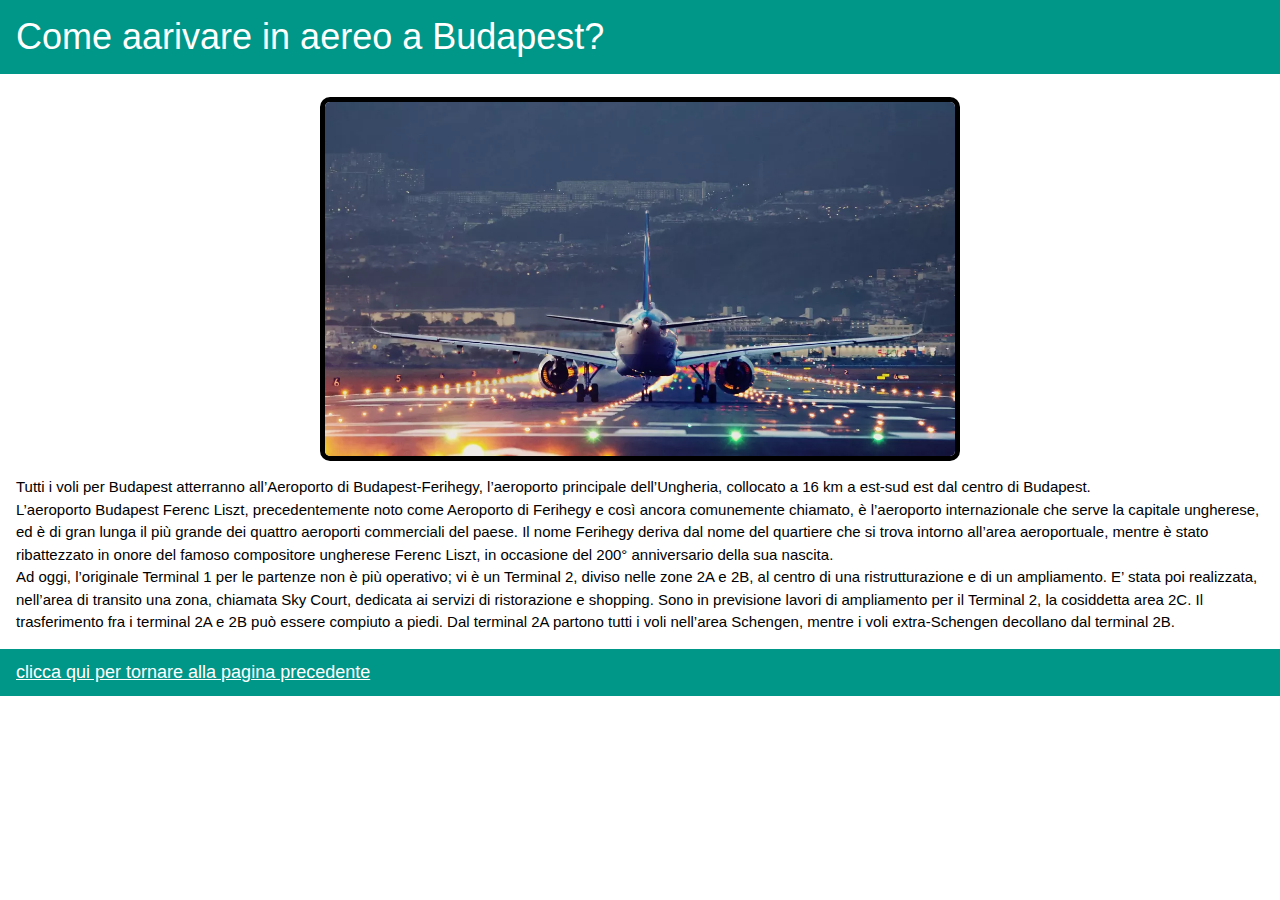
==== aereo.html @ 916531c0 "Update aereo.html" ====
<!DOCTYPE html>
<html>
<title>aereo</title>
<meta name="viewport" content="width=device-width, initial-scale=1">
<link rel="stylesheet" href="https://www.w3schools.com/w3css/4/w3.css">
<body>

<div class="w3-container w3-teal">
<h1>Come aarivare in aereo a Budapest?</h1>
</div>
</br>
<img src="aereo1.jpg" style="display: block; margin: 0 auto; max-width: 50%; height: auto; border: 5px solid black; border-color: black; border-radius: 10px;">

<div class="w3-container">
<p>Tutti i voli per Budapest atterranno all’Aeroporto di Budapest-Ferihegy, l’aeroporto principale dell’Ungheria, collocato a 16 km a est-sud est dal centro di Budapest.</br>
   L’aeroporto Budapest Ferenc Liszt, precedentemente noto come Aeroporto di Ferihegy e così ancora comunemente chiamato, è l’aeroporto internazionale che serve la capitale ungherese, ed è di gran lunga il più grande dei quattro aeroporti commerciali del paese. Il nome Ferihegy deriva dal nome del quartiere che si trova intorno all’area aeroportuale, mentre è stato ribattezzato in onore del famoso compositore ungherese Ferenc Liszt, in occasione del 200° anniversario della sua nascita. </br>
Ad oggi, l’originale Terminal 1 per le partenze non è più operativo; vi è un Terminal 2, diviso nelle zone 2A e 2B, al centro di una ristrutturazione e di un ampliamento. E’ stata poi realizzata, nell’area di transito una zona, chiamata Sky Court, dedicata ai servizi di ristorazione e shopping. Sono in previsione lavori di ampliamento per il Terminal 2, la cosiddetta area 2C. Il trasferimento fra i terminal 2A e 2B può essere compiuto a piedi. Dal terminal 2A partono tutti i voli nell’area Schengen, mentre i voli extra-Schengen decollano dal terminal 2B. </p>  
</div>

<div class="w3-container w3-teal">
  <h5><a href="come arrivarci.html">clicca qui per tornare alla pagina precedente</a></h5>
</div>

</body>
</html>
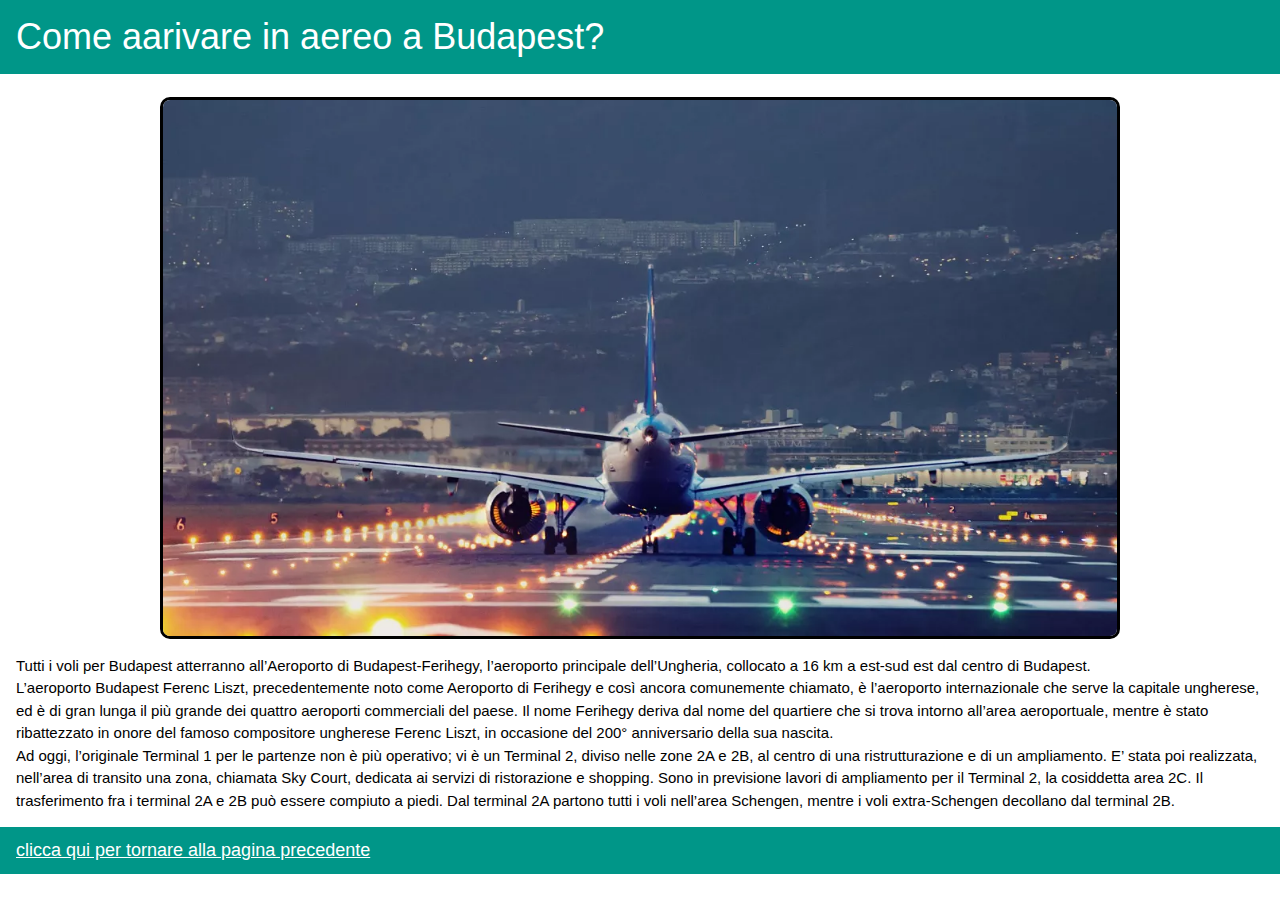
==== commit df06fbbd: "Update aereo.html" ====
--- a/aereo.html
+++ b/aereo.html
@@ -9,7 +9,7 @@
 <h1>Come aarivare in aereo a Budapest?</h1>
 </div>
 </br>
-<img src="aereo1.jpg" style="display: block; margin: 0 auto; max-width: 50%; height: auto; border: 5px solid black; border-color: black; border-radius: 10px;">
+<img src="aereo1.jpg" style="display: block; margin: 0 auto; max-width: 75%; height: auto; border: 3px solid black; border-color: black; border-radius: 10px;">
 
 <div class="w3-container">
 <p>Tutti i voli per Budapest atterranno all’Aeroporto di Budapest-Ferihegy, l’aeroporto principale dell’Ungheria, collocato a 16 km a est-sud est dal centro di Budapest.</br>
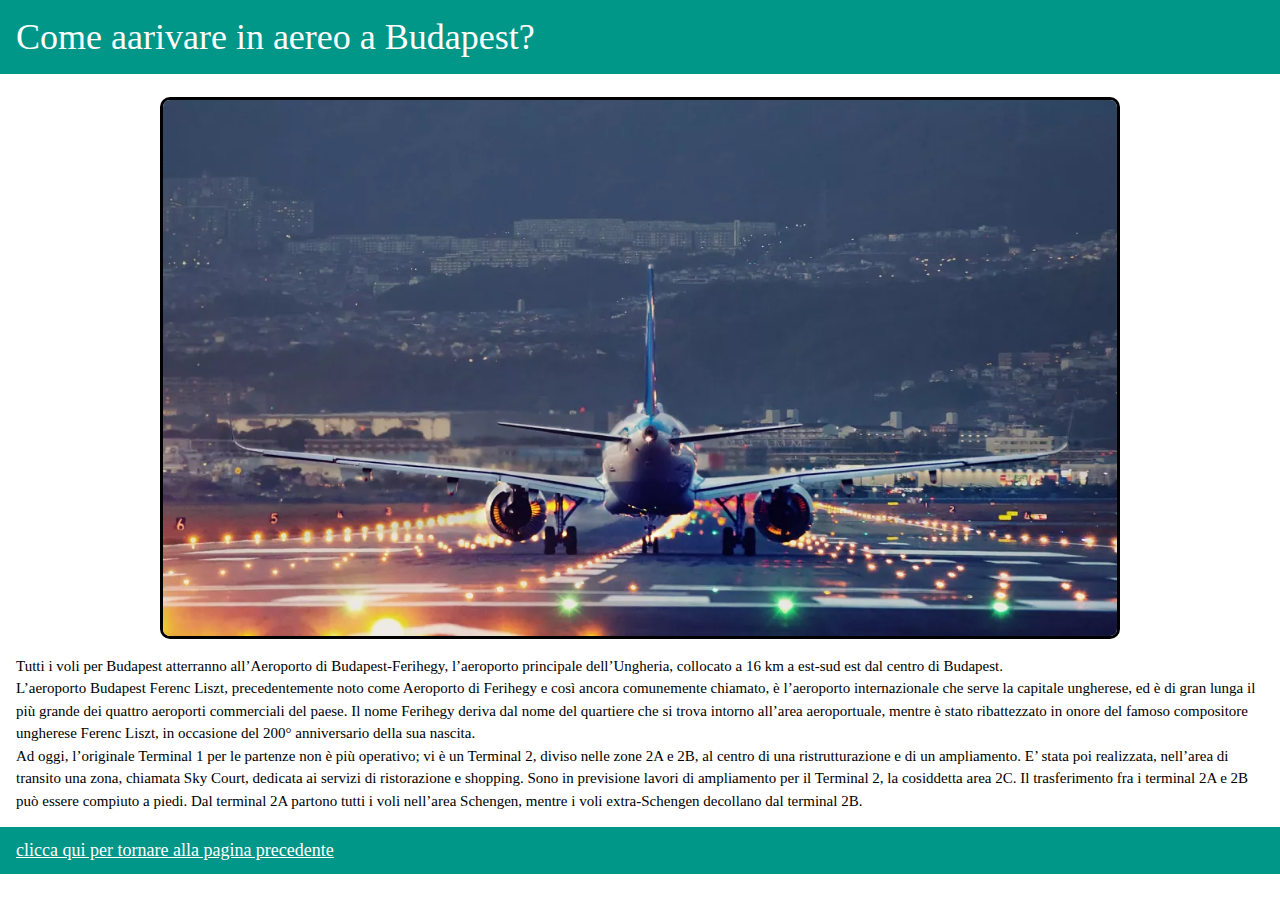
==== commit 0bd2e9c6: "Update aereo.html" ====
--- a/aereo.html
+++ b/aereo.html
@@ -6,19 +6,19 @@
 <body>
 
 <div class="w3-container w3-teal">
-<h1>Come aarivare in aereo a Budapest?</h1>
+<h1 style="font-family: PT Sans Narrow;">Come aarivare in aereo a Budapest?</h1>
 </div>
 </br>
 <img src="aereo1.jpg" style="display: block; margin: 0 auto; max-width: 75%; height: auto; border: 3px solid black; border-color: black; border-radius: 10px;">
 
 <div class="w3-container">
-<p>Tutti i voli per Budapest atterranno all’Aeroporto di Budapest-Ferihegy, l’aeroporto principale dell’Ungheria, collocato a 16 km a est-sud est dal centro di Budapest.</br>
+<p style="font-family: PT Sans Narrow;">Tutti i voli per Budapest atterranno all’Aeroporto di Budapest-Ferihegy, l’aeroporto principale dell’Ungheria, collocato a 16 km a est-sud est dal centro di Budapest.</br>
    L’aeroporto Budapest Ferenc Liszt, precedentemente noto come Aeroporto di Ferihegy e così ancora comunemente chiamato, è l’aeroporto internazionale che serve la capitale ungherese, ed è di gran lunga il più grande dei quattro aeroporti commerciali del paese. Il nome Ferihegy deriva dal nome del quartiere che si trova intorno all’area aeroportuale, mentre è stato ribattezzato in onore del famoso compositore ungherese Ferenc Liszt, in occasione del 200° anniversario della sua nascita. </br>
 Ad oggi, l’originale Terminal 1 per le partenze non è più operativo; vi è un Terminal 2, diviso nelle zone 2A e 2B, al centro di una ristrutturazione e di un ampliamento. E’ stata poi realizzata, nell’area di transito una zona, chiamata Sky Court, dedicata ai servizi di ristorazione e shopping. Sono in previsione lavori di ampliamento per il Terminal 2, la cosiddetta area 2C. Il trasferimento fra i terminal 2A e 2B può essere compiuto a piedi. Dal terminal 2A partono tutti i voli nell’area Schengen, mentre i voli extra-Schengen decollano dal terminal 2B. </p>  
 </div>
 
 <div class="w3-container w3-teal">
-  <h5><a href="come arrivarci.html">clicca qui per tornare alla pagina precedente</a></h5>
+  <h5 style="font-family: PT Sans Narrow;"><a href="come arrivarci.html">clicca qui per tornare alla pagina precedente</a></h5>
 </div>
 
 </body>
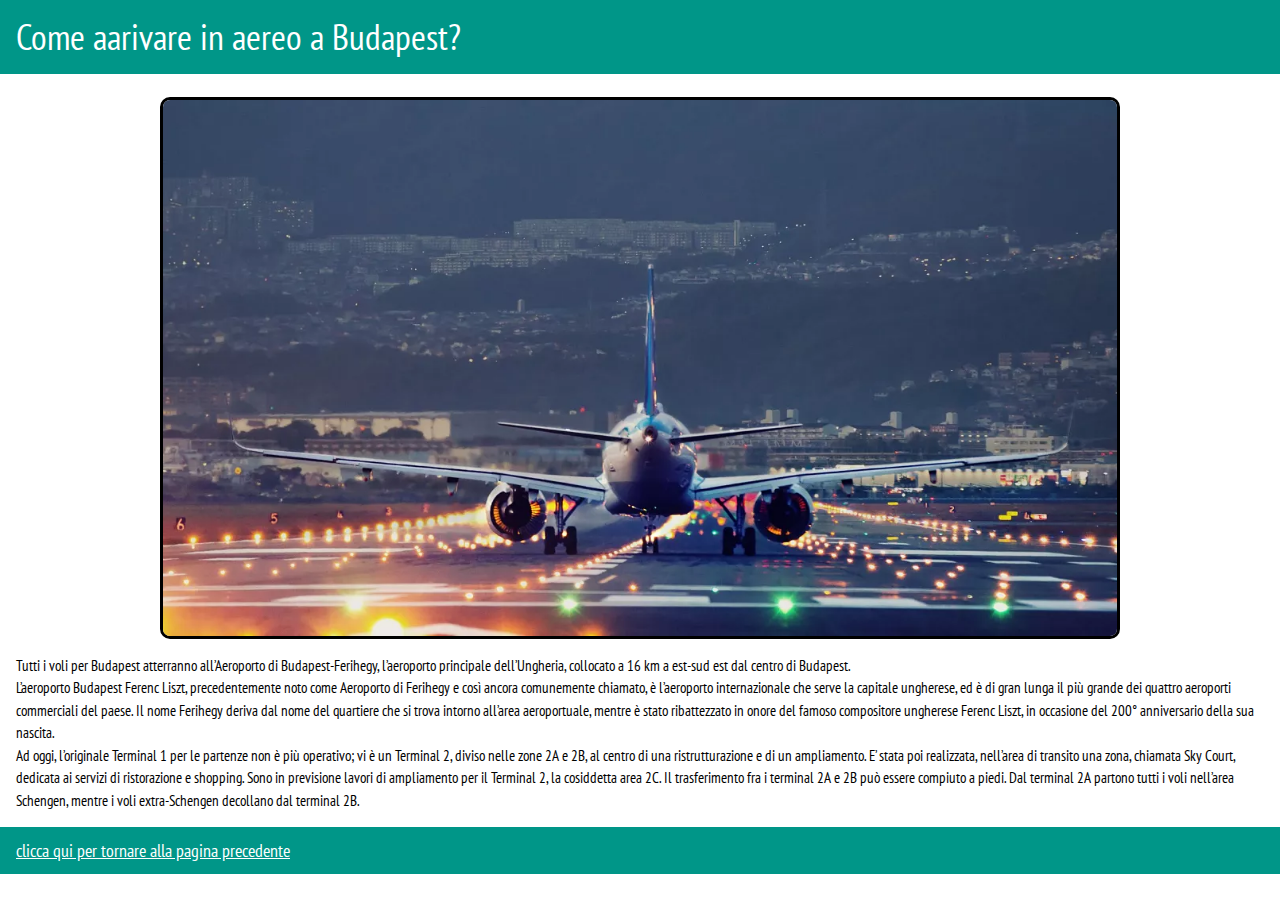
==== commit d74a3f32: "Update aereo.html" ====
--- a/aereo.html
+++ b/aereo.html
@@ -1,6 +1,14 @@
 <!DOCTYPE html>
 <html>
 <title>aereo</title>
+     <style>
+    @import url('https://fonts.googleapis.com/css2?family=PT+Sans+Narrow:wght@400;700&display=swap');
+
+.pt-sans-narrow-regular {
+  font-family: "PT Sans Narrow", sans-serif;
+  font-style: normal;
+}
+  </style>
 <meta name="viewport" content="width=device-width, initial-scale=1">
 <link rel="stylesheet" href="https://www.w3schools.com/w3css/4/w3.css">
 <body>
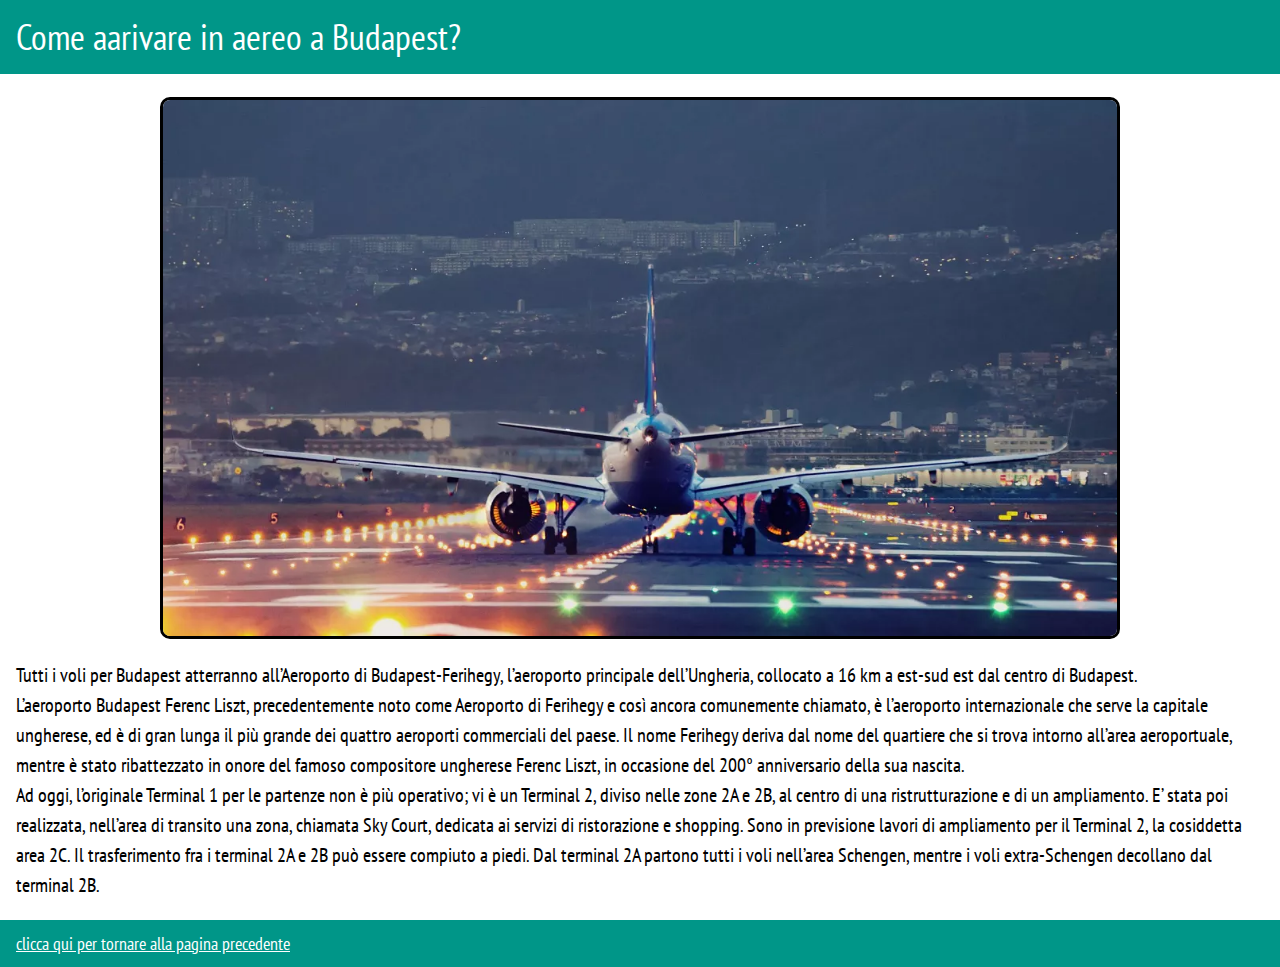
==== commit 3d845864: "Update aereo.html" ====
--- a/aereo.html
+++ b/aereo.html
@@ -20,7 +20,7 @@
 <img src="aereo1.jpg" style="display: block; margin: 0 auto; max-width: 75%; height: auto; border: 3px solid black; border-color: black; border-radius: 10px;">
 
 <div class="w3-container">
-<p style="font-family: PT Sans Narrow;">Tutti i voli per Budapest atterranno all’Aeroporto di Budapest-Ferihegy, l’aeroporto principale dell’Ungheria, collocato a 16 km a est-sud est dal centro di Budapest.</br>
+<p style="font-family: PT Sans Narrow;font-size:20px;">Tutti i voli per Budapest atterranno all’Aeroporto di Budapest-Ferihegy, l’aeroporto principale dell’Ungheria, collocato a 16 km a est-sud est dal centro di Budapest.</br>
    L’aeroporto Budapest Ferenc Liszt, precedentemente noto come Aeroporto di Ferihegy e così ancora comunemente chiamato, è l’aeroporto internazionale che serve la capitale ungherese, ed è di gran lunga il più grande dei quattro aeroporti commerciali del paese. Il nome Ferihegy deriva dal nome del quartiere che si trova intorno all’area aeroportuale, mentre è stato ribattezzato in onore del famoso compositore ungherese Ferenc Liszt, in occasione del 200° anniversario della sua nascita. </br>
 Ad oggi, l’originale Terminal 1 per le partenze non è più operativo; vi è un Terminal 2, diviso nelle zone 2A e 2B, al centro di una ristrutturazione e di un ampliamento. E’ stata poi realizzata, nell’area di transito una zona, chiamata Sky Court, dedicata ai servizi di ristorazione e shopping. Sono in previsione lavori di ampliamento per il Terminal 2, la cosiddetta area 2C. Il trasferimento fra i terminal 2A e 2B può essere compiuto a piedi. Dal terminal 2A partono tutti i voli nell’area Schengen, mentre i voli extra-Schengen decollano dal terminal 2B. </p>  
 </div>
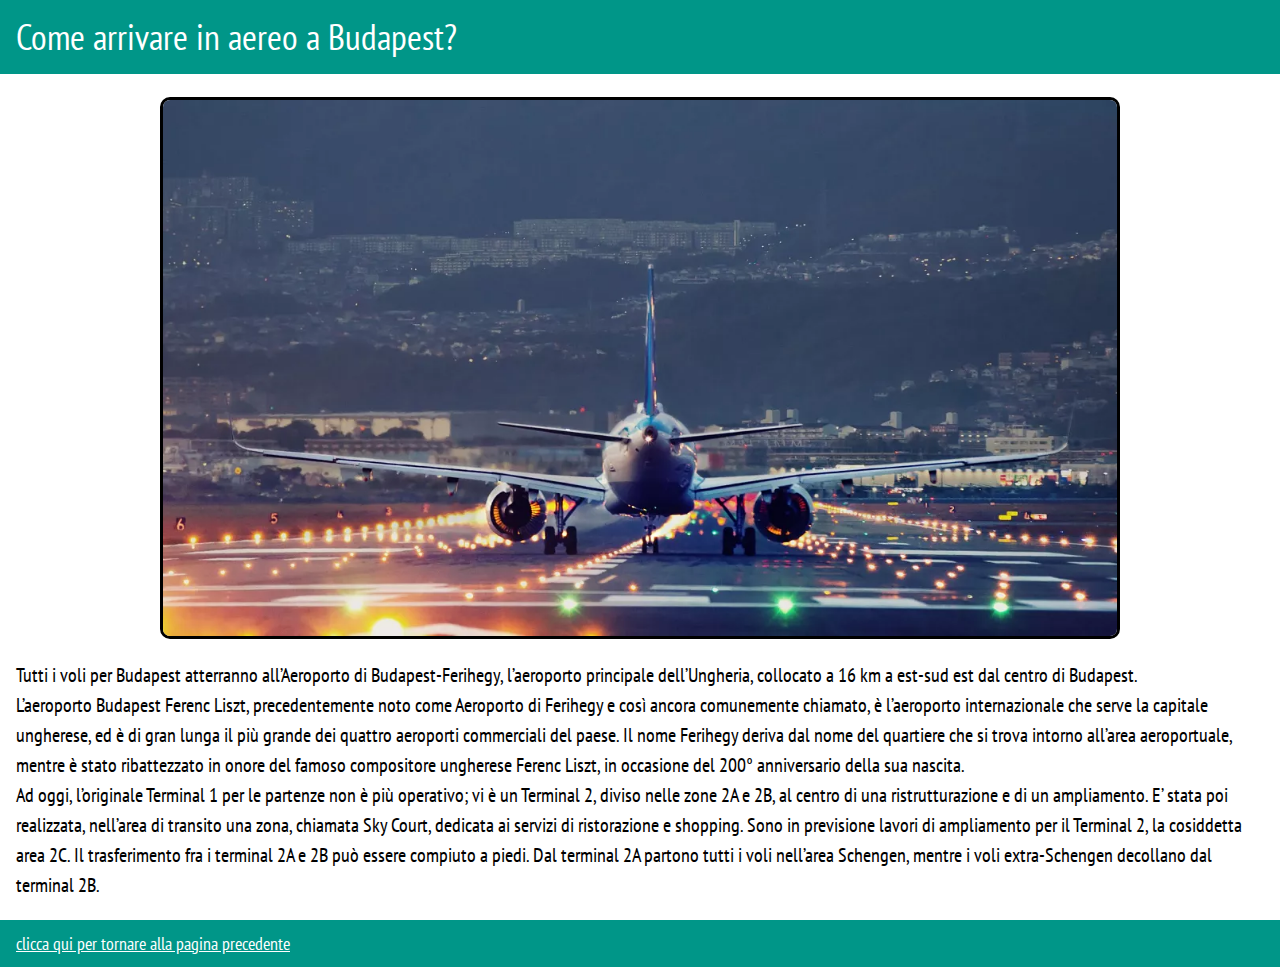
==== commit ac80f736: "Update aereo.html" ====
--- a/aereo.html
+++ b/aereo.html
@@ -14,7 +14,7 @@
 <body>
 
 <div class="w3-container w3-teal">
-<h1 style="font-family: PT Sans Narrow;">Come aarivare in aereo a Budapest?</h1>
+<h1 style="font-family: PT Sans Narrow;">Come arrivare in aereo a Budapest?</h1>
 </div>
 </br>
 <img src="aereo1.jpg" style="display: block; margin: 0 auto; max-width: 75%; height: auto; border: 3px solid black; border-color: black; border-radius: 10px;">
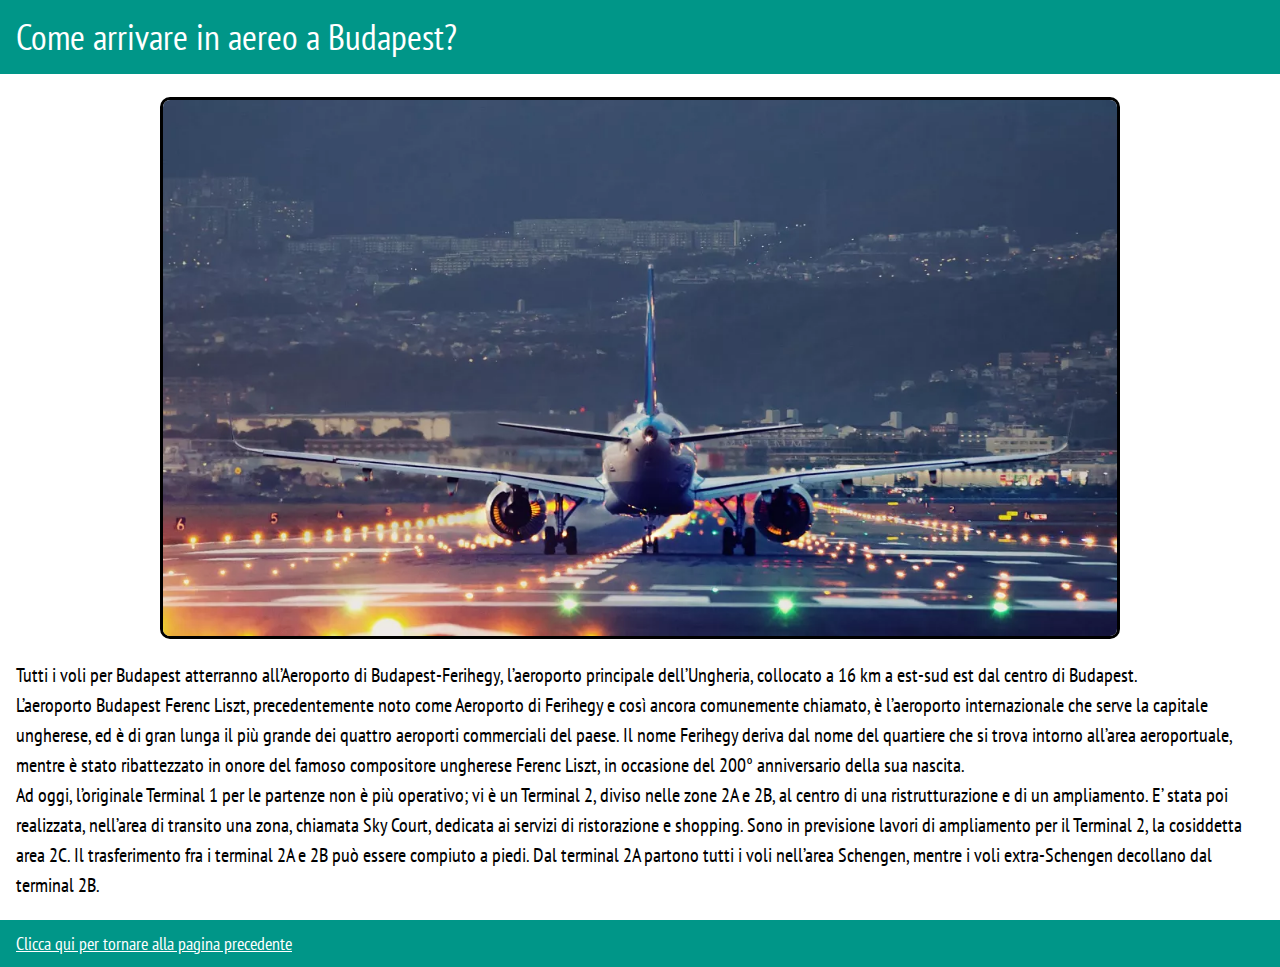
==== commit 49759e31: "Update aereo.html" ====
--- a/aereo.html
+++ b/aereo.html
@@ -26,7 +26,7 @@
 </div>
 
 <div class="w3-container w3-teal">
-  <h5 style="font-family: PT Sans Narrow;"><a href="come arrivarci.html">clicca qui per tornare alla pagina precedente</a></h5>
+  <h5 style="font-family: PT Sans Narrow;"><a href="come arrivarci.html">Clicca qui per tornare alla pagina precedente</a></h5>
 </div>
 
 </body>
